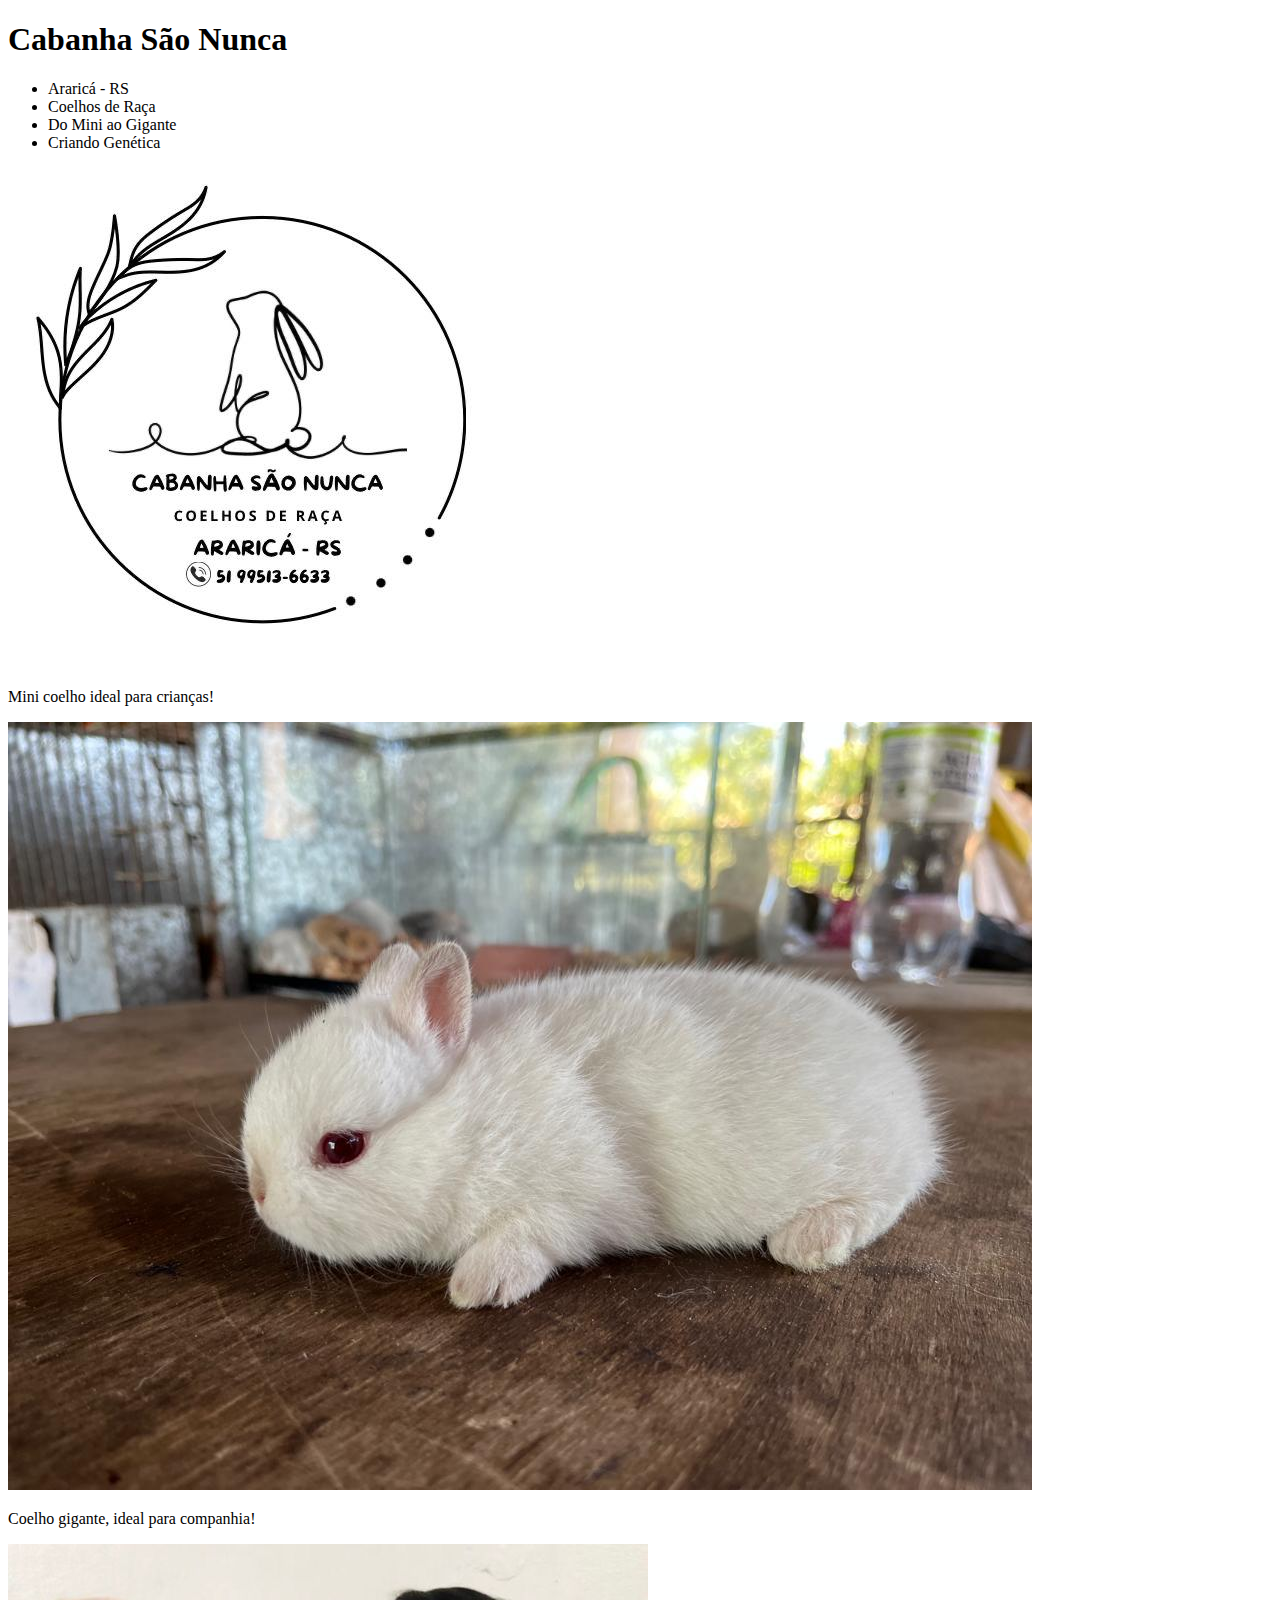
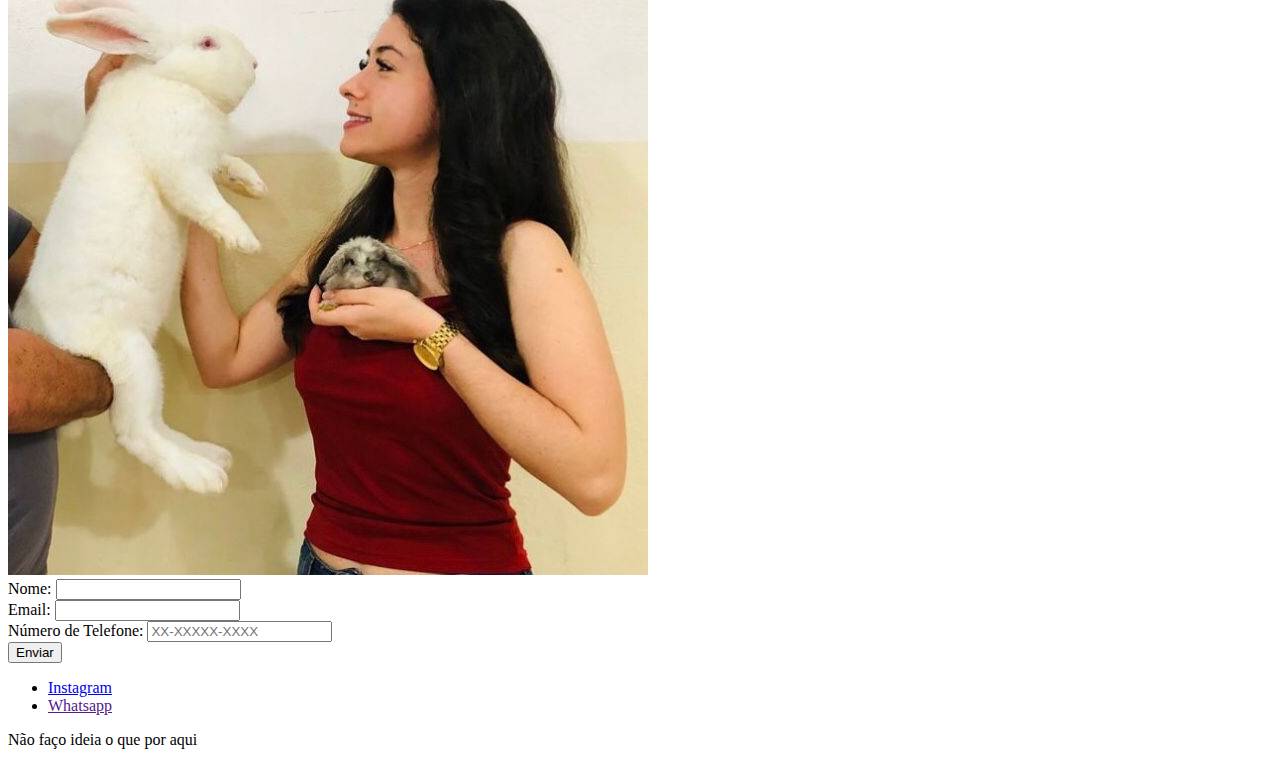
==== index.html @ 342fcc4a "Sketch done" ====
<!DOCTYPE html>
<html lang="ptbr">

<head>
	<meta charset="UTF-8">
	<meta name="viewport" content="width=device-width, initial-scale=1.0">
	<title>Landing Page</title>
</head>

<body id="corpo">
	<header class="cabecalho">
		<h1 class="cabecalho__titulo">Cabanha São Nunca</h1>
	</header>
	<section class="descricao">
		<ul class="descicao__lista">
			<li>
				Araricá - RS
			</li>
			<li>
				Coelhos de Raça
			</li>
			<li>
				Do Mini ao Gigante
			</li>
			<li>
				Criando Genética
			</li>
		</ul>

		<img class="descricao__slogan" src="images/Slogan.jpeg" alt="Slogan Aqui">

	</section>

	<section class="servicos">
		<div class="servicos__mini__coelho">
			<p>Mini coelho ideal para crianças!</p>
			<img src="images/CoelhoMini.jpeg" alt="">
		</div>

		<div class="servicos__coelho__gigante">
			<p>Coelho gigante, ideal para companhia!</p>
			<img src="images/CoelhoGigante+Moca.jpeg" alt="">
		</div>
	</section>

	<section class="contato">
		<div class="contato__form">
			<form action="" method="post">
				<div class="form-field">
					<label for="nome">Nome:</label>
					<input type="text" id="nome" name="nome" required>
				</div>
				<div class="form-field">
					<label for="email">Email:</label>
					<input type="email" id="email" name="email" required>
				</div>
				<div class="form-field">
					<label for="telefone">Número de Telefone:</label>
					<input type="tel" id="telefone" name="telefone" required pattern="\d{2}-\d{5}-\d{4}"
						placeholder="XX-XXXXX-XXXX">
				</div>
				<div class="form-field">
					<input type="submit" value="Enviar">
				</div>
			</form>
		</div>

		<div class="contato__paginas">
			<ul>
				<li><a href="https://www.instagram.com/cabanhasaonunca/">Instagram</a></li>
				<li><a href="">Whatsapp</a></li>
			</ul>
		</div>



	</section>

	<footer class="rodape">
		<p>Não faço ideia o que por aqui</p>

	</footer>

</body>

</html>
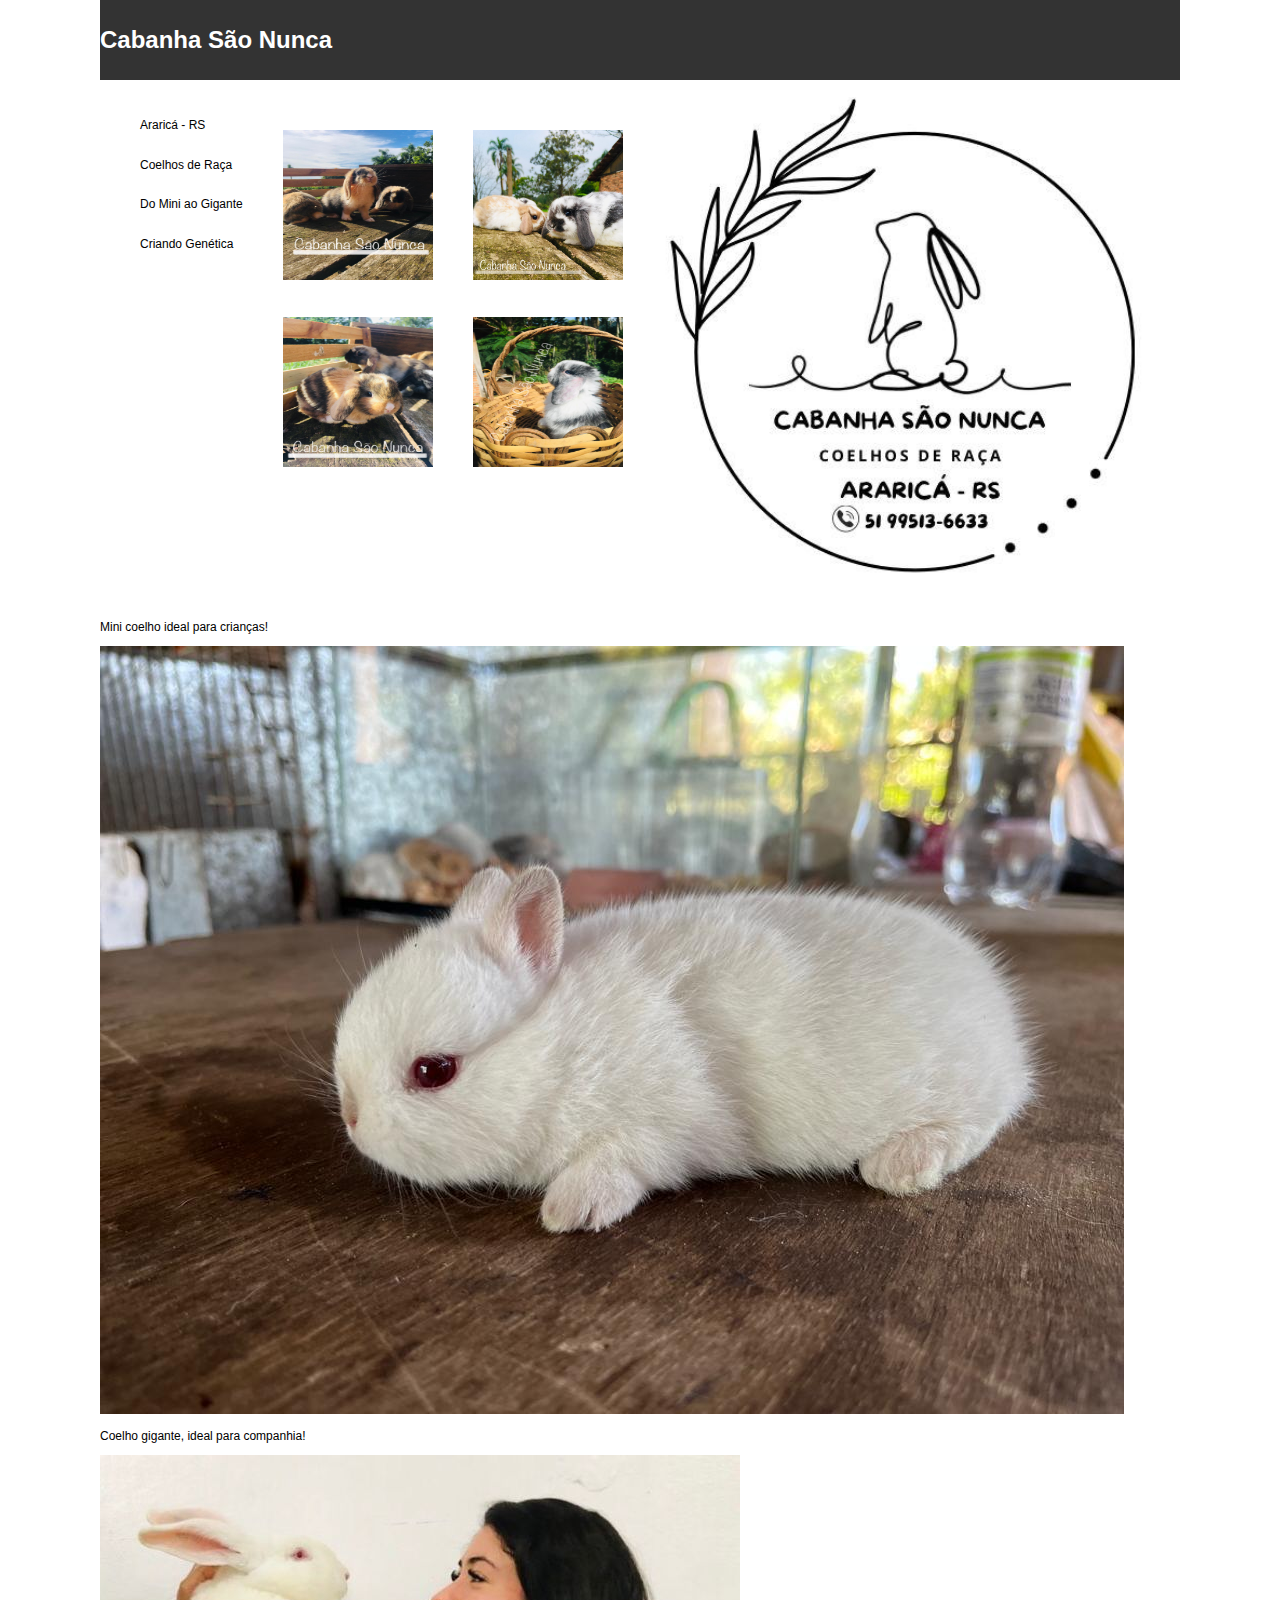
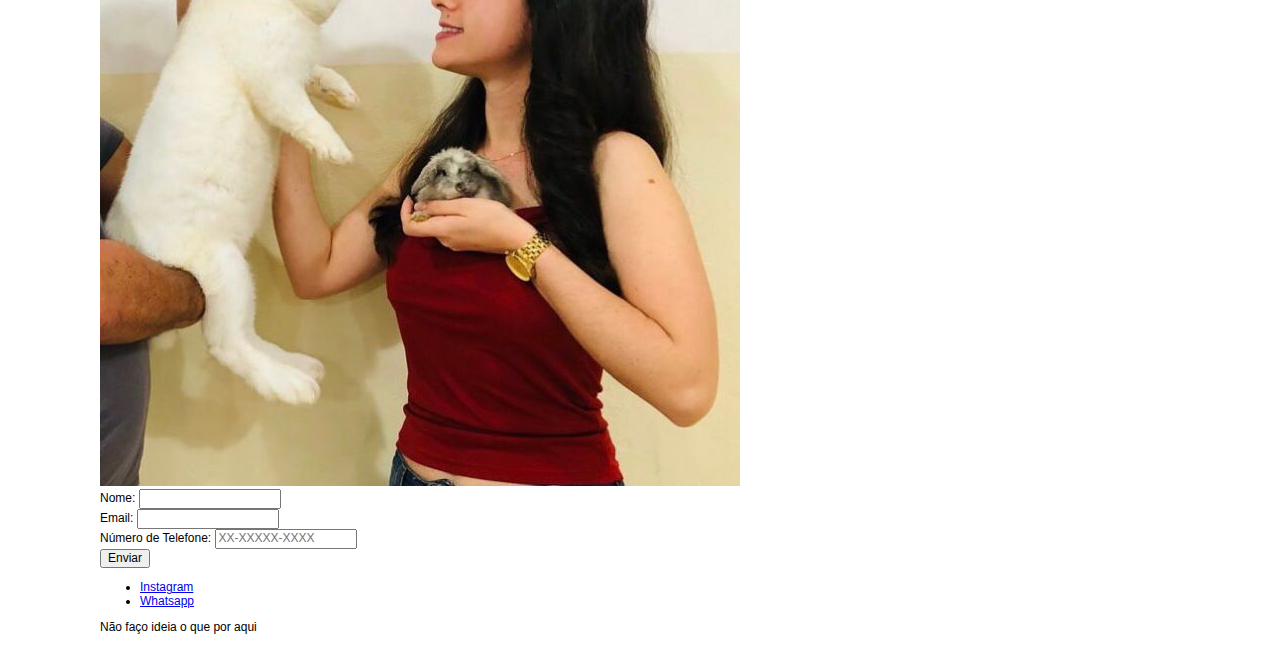
==== commit 2e5ae012: "Starting to style the page" ====
--- a/index.html
+++ b/index.html
@@ -4,82 +4,96 @@
 <head>
 	<meta charset="UTF-8">
 	<meta name="viewport" content="width=device-width, initial-scale=1.0">
+	<link rel="stylesheet" href="css/normalize.css">
+	<link rel="stylesheet" href="css/style.css">
+
 	<title>Landing Page</title>
 </head>
 
 <body id="corpo">
-	<header class="cabecalho">
-		<h1 class="cabecalho__titulo">Cabanha São Nunca</h1>
-	</header>
-	<section class="descricao">
-		<ul class="descicao__lista">
-			<li>
-				Araricá - RS
-			</li>
-			<li>
-				Coelhos de Raça
-			</li>
-			<li>
-				Do Mini ao Gigante
-			</li>
-			<li>
-				Criando Genética
-			</li>
-		</ul>
+	<div class="container">
+		<header class="cabecalho">
+			<h1 class="cabecalho__titulo">Cabanha São Nunca</h1>
+		</header>
 
-		<img class="descricao__slogan" src="images/Slogan.jpeg" alt="Slogan Aqui">
+		<section class="descricao">
+			<ul class="descricao__lista">
+				<li>
+					Araricá - RS
+				</li>
+				<li>
+					Coelhos de Raça
+				</li>
+				<li>
+					Do Mini ao Gigante
+				</li>
+				<li>
+					Criando Genética
+				</li>
+			</ul>
+			<ul class="descricao__lista">
+				<li><img class="descricao__lista__imagens" src="images/Coelhos_mesa.jpeg" alt=""></li>
+				<li><img class="descricao__lista__imagens" src="images/Coelhos_mesa_2.jpeg" alt=""></li>
+			</ul>
+			<ul class="descricao__lista">
+				<li><img class="descricao__lista__imagens" src="images/Coelhos_mesa_3.jpeg" alt=""></li>
+				<li><img class="descricao__lista__imagens" src="images/Coelho_cesta.jpeg" alt=""></li>
+			</ul>
 
-	</section>
+			<img class="descricao__slogan" src="images/Slogan.jpeg" alt="Slogan Aqui">
 
-	<section class="servicos">
-		<div class="servicos__mini__coelho">
-			<p>Mini coelho ideal para crianças!</p>
-			<img src="images/CoelhoMini.jpeg" alt="">
-		</div>
+		</section>
 
-		<div class="servicos__coelho__gigante">
-			<p>Coelho gigante, ideal para companhia!</p>
-			<img src="images/CoelhoGigante+Moca.jpeg" alt="">
-		</div>
-	</section>
+		<section class="servicos">
+			<div class="servicos__mini__coelho">
+				<p>Mini coelho ideal para crianças!</p>
+				<img src="images/CoelhoMini.jpeg" alt="">
+			</div>
 
-	<section class="contato">
-		<div class="contato__form">
-			<form action="" method="post">
-				<div class="form-field">
-					<label for="nome">Nome:</label>
-					<input type="text" id="nome" name="nome" required>
-				</div>
-				<div class="form-field">
-					<label for="email">Email:</label>
-					<input type="email" id="email" name="email" required>
-				</div>
-				<div class="form-field">
-					<label for="telefone">Número de Telefone:</label>
-					<input type="tel" id="telefone" name="telefone" required pattern="\d{2}-\d{5}-\d{4}"
-						placeholder="XX-XXXXX-XXXX">
-				</div>
-				<div class="form-field">
-					<input type="submit" value="Enviar">
-				</div>
-			</form>
-		</div>
+			<div class="servicos__coelho__gigante">
+				<p>Coelho gigante, ideal para companhia!</p>
+				<img src="images/CoelhoGigante+Moca.jpeg" alt="">
+			</div>
+		</section>
 
-		<div class="contato__paginas">
-			<ul>
-				<li><a href="https://www.instagram.com/cabanhasaonunca/">Instagram</a></li>
-				<li><a href="">Whatsapp</a></li>
-			</ul>
-		</div>
+		<section class="contato">
+			<div class="contato__form">
+				<form action="" method="post">
+					<div class="form-field">
+						<label for="nome">Nome:</label>
+						<input type="text" id="nome" name="nome" required>
+					</div>
+					<div class="form-field">
+						<label for="email">Email:</label>
+						<input type="email" id="email" name="email" required>
+					</div>
+					<div class="form-field">
+						<label for="telefone">Número de Telefone:</label>
+						<input type="tel" id="telefone" name="telefone" required pattern="\d{2}-\d{5}-\d{4}"
+							placeholder="XX-XXXXX-XXXX">
+					</div>
+					<div class="form-field">
+						<input type="submit" value="Enviar">
+					</div>
+				</form>
+			</div>
+
+			<div class="contato__paginas">
+				<ul>
+					<li><a href="https://www.instagram.com/cabanhasaonunca/">Instagram</a></li>
+					<li><a href="https://wa.me/5551995136633">Whatsapp</a></li>
+				</ul>
+			</div>
 
 
 
-	</section>
+		</section>
 
-	<footer class="rodape">
-		<p>Não faço ideia o que por aqui</p>
+		<footer class="rodape">
+			<p>Não faço ideia o que por aqui</p>
 
-	</footer>
+		</footer>
+	</div>
 
 </body>
 
--- a/css/style.css
+++ b/css/style.css
@@ -0,0 +1,54 @@
+body {
+	font: 12px "Lucida Grande", "Lucida Sans Unicode", Arial, Sans-serif;
+}
+
+.container {
+	width: 1080px;
+	margin: 0 auto;
+}
+
+.cabecalho {
+	background: #333;
+	color: #fff;
+	padding: 10px 0;
+}
+
+.descricao__lista {
+	float: left;
+
+	li {
+		margin-left: 0;
+		padding-left: 0;
+		padding-top: 25%;
+		list-style: none;
+
+	}
+}
+
+.descricao__lista__imagens {
+	display: block;
+	/* padding-top: 15%; */
+	width: 150px;
+	height: 150px;
+}
+
+.descricao__slogan {
+	float: right;
+	width: 50%;
+	height: 50%;
+	display: block;
+}
+
+.servicos {
+	display: block;
+	clear: both;
+	/* float: left; */
+}
+
+/* .contato {
+	float: left;
+}
+
+.rodape {
+	float: left;
+} */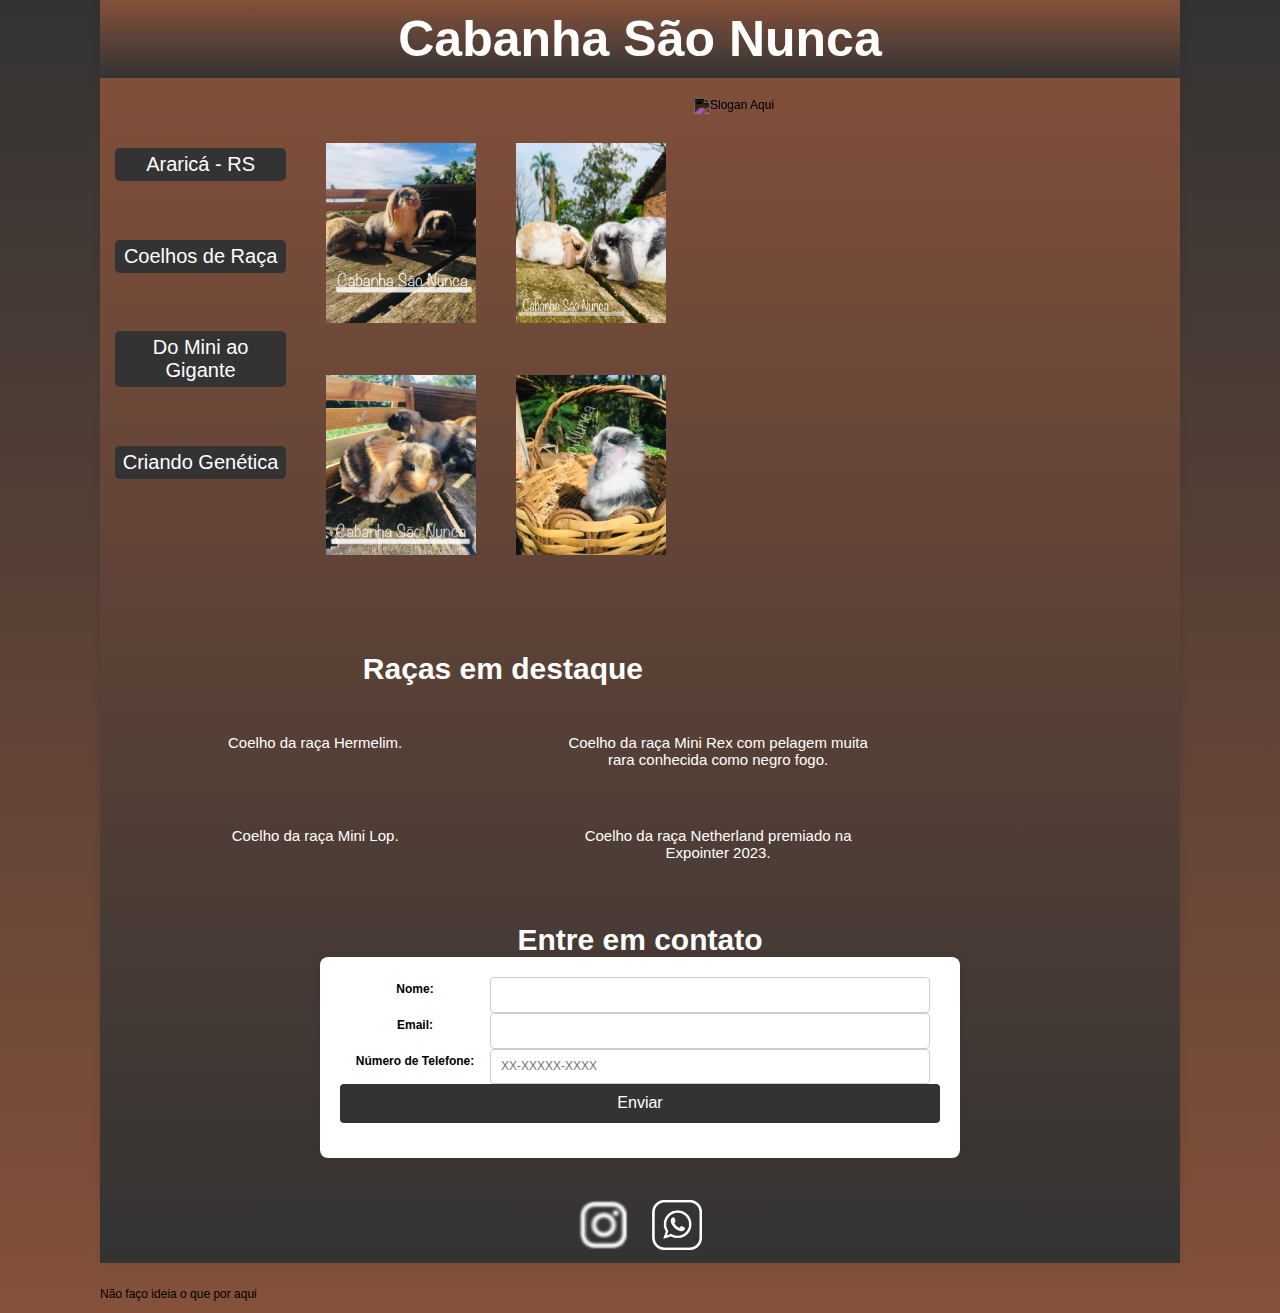
==== commit bc673779: "almost done" ====
--- a/index.html
+++ b/index.html
@@ -6,6 +6,7 @@
 	<meta name="viewport" content="width=device-width, initial-scale=1.0">
 	<link rel="stylesheet" href="css/normalize.css">
 	<link rel="stylesheet" href="css/style.css">
+	<script src="scripts/script.js" defer></script>
 
 	<title>Landing Page</title>
 </head>
@@ -31,32 +32,53 @@
 					Criando Genética
 				</li>
 			</ul>
-			<ul class="descricao__lista">
+			<ul class="descricao__lista__2">
 				<li><img class="descricao__lista__imagens" src="images/Coelhos_mesa.jpeg" alt=""></li>
 				<li><img class="descricao__lista__imagens" src="images/Coelhos_mesa_2.jpeg" alt=""></li>
 			</ul>
-			<ul class="descricao__lista">
+			<ul class="descricao__lista__2">
 				<li><img class="descricao__lista__imagens" src="images/Coelhos_mesa_3.jpeg" alt=""></li>
 				<li><img class="descricao__lista__imagens" src="images/Coelho_cesta.jpeg" alt=""></li>
 			</ul>
 
-			<img class="descricao__slogan" src="images/Slogan.jpeg" alt="Slogan Aqui">
+			<img id="slogan" class="descricao__slogan" src="images/Slogan1.png" alt="Slogan Aqui">
 
 		</section>
 
+
+
 		<section class="servicos">
-			<div class="servicos__mini__coelho">
-				<p>Mini coelho ideal para crianças!</p>
-				<img src="images/CoelhoMini.jpeg" alt="">
+
+			<h2 class="servicos__titulo">Raças em destaque</h2>
+
+			<div class="servicos__produtos">
+				<div class="servicos__produtos__produto">
+
+					<img class="imagem__coelho_1_2" src="images/Hermelim.jpeg" alt="">
+					<p>Coelho da raça Hermelim.</p>
+				</div>
+
+				<div class="servicos__produtos__produto">
+					<img class="imagem__coelho_1_2" src="images/MiniLop.jpeg" alt="">
+					<p>Coelho da raça Mini Lop.</p>
+				</div>
 			</div>
 
-			<div class="servicos__coelho__gigante">
-				<p>Coelho gigante, ideal para companhia!</p>
-				<img src="images/CoelhoGigante+Moca.jpeg" alt="">
+			<div class="servicos__produtos">
+				<div class="servicos__produtos__produto">
+					<img class="imagem__coelho_1_2" src="images/MiniRexNegroFogo.jpeg" alt="">
+					<p>Coelho da raça Mini Rex com pelagem muita rara conhecida como negro fogo.</p>
+				</div>
+
+				<div class="servicos__produtos__produto">
+					<img class="imagem__coelho_1_2" src="images/NetherlandPremiadoNaExpointer2023.jpeg" alt="">
+					<p>Coelho da raça Netherland premiado na Expointer 2023.</p>
+				</div>
 			</div>
 		</section>
 
 		<section class="contato">
+			<h2 class="contato__titulo">Entre em contato</h2>
 			<div class="contato__form">
 				<form action="" method="post">
 					<div class="form-field">
@@ -80,8 +102,8 @@
 
 			<div class="contato__paginas">
 				<ul>
-					<li><a href="https://www.instagram.com/cabanhasaonunca/">Instagram</a></li>
-					<li><a href="https://wa.me/5551995136633">Whatsapp</a></li>
+					<li><a href="https://www.instagram.com/cabanhasaonunca/"><img src="images/Logo_whats2/instagram_preto.png" alt=""></a></li>
+					<li><a href="https://wa.me/5551995136633"><img src="images/Logo_whats2/Logo_sem_fundo.png" alt=""></a></li>
 				</ul>
 			</div>
 
--- a/css/style.css
+++ b/css/style.css
@@ -1,25 +1,72 @@
 body {
 	font: 12px "Lucida Grande", "Lucida Sans Unicode", Arial, Sans-serif;
+	margin: 0;
+	padding: 0;
+	background: linear-gradient(to bottom, #333, rgb(133, 81, 58));
 }
 
 .container {
 	width: 1080px;
 	margin: 0 auto;
+	background-color: #ffffff;
+	box-shadow: 0 0 10px rgba(0, 0, 0, 0.1);
+	background: linear-gradient(to bottom, rgb(133, 81, 58), #333);
 }
 
 .cabecalho {
-	background: #333;
+	/* background: #333; */
+	background: linear-gradient(to bottom, rgb(133, 81, 58), #333);
 	color: #fff;
 	padding: 10px 0;
+	text-align: center;
+}
+
+.cabecalho__titulo {
+    font-size: 50px;
+    margin: 0;
+}
+
+.descricao::after {
+    content: "";
+    display: block;
+    clear: both;
+}
+
+.descricao {
+	/* background-color: #333; */
+    color: #fff;
+	margin: 0;
+	padding: 0;
 }
 
 .descricao__lista {
 	float: left;
+	text-align: left;
+	/* background-color: #333; */
+	height: 500px;
+	padding-left: 15px;
+	clear: both;
+
+	li {
+		margin-left: 0;
+		padding: 3%;
+		margin-top: 34%;
+		border-radius: 5px;
+		list-style: none;
+		font-size: 20px;
+		text-align: center;
+		background-color: #333;
+	}
+}
+
+.descricao__lista__2 {
+	float: left;
+	padding-left: 40px;
 
 	li {
 		margin-left: 0;
 		padding-left: 0;
-		padding-top: 25%;
+		padding-top: 35%;
 		list-style: none;
 
 	}
@@ -29,26 +76,166 @@
 	display: block;
 	/* padding-top: 15%; */
 	width: 150px;
-	height: 150px;
+	height: 180px;
 }
 
 .descricao__slogan {
 	float: right;
+	width: 45%;
+	margin-top: 20px;
+	display: block;
+	filter: invert(100%);
+}
+
+.descricao__slogan:hover {
+	cursor: pointer;
+}
+
+.servicos {
+	display: block;
+	clear: both;
+	float: left;
+}
+
+.servicos__titulo {
+	text-align: center;
+	color: #fff;
+	font-size: 30px;
+	margin-top: 50px;
+	margin-bottom: 0px;
+}
+
+.servicos__produtos {
+	float: left;
 	width: 50%;
-	height: 50%;
-	display: block;
-}
-
-.servicos {
-	display: block;
-	clear: both;
+	text-align: center;
+	p {
+		width: 80%;
+		margin-left: 54px;
+		height: 30px;
+	}
+}
+
+.servicos__produtos__produto {
+	text-align: center;
+
+	p {
+		color: #fff;
+		font-size: 15px;
+	}
+}
+
+.imagem__coelho_1_2 {
 	/* float: left; */
-}
-
-/* .contato {
-	float: left;
+	padding-top: 30px;
+	width: 80%;
+	/* margin-left: 54px; */
+
+}
+
+.contato {
+	display: block;
+	clear: both;
+	text-align: center;
+	padding-top: 1px;
+}
+
+.contato__titulo {
+	text-align: center;
+	color: #fff;
+	font-size: 30px;
+	margin-top: 50px;
+	margin-bottom: 0px;
+}
+
+.contato__form{
+	float: center;
+}
+
+form {
+    max-width: 600px;
+    margin: 0 auto;
+	padding: 20px;
+    background-color: #ffffff;
+    box-shadow: 0 0 10px rgba(0, 0, 0, 0.1);
+    border-radius: 8px;
+}
+
+.form-field {
+    clear: both;
+    margin-bottom: 15px;
+}
+
+.form-field label {
+    float: left;
+    width: 150px;
+    margin-top: 5px;
+    font-weight: bold;
+}
+
+.form-field input[type="text"],
+.form-field input[type="email"],
+.form-field input[type="tel"] {
+    float: left;
+    width: calc(100% - 160px); /* Espaço para label + margem */
+    padding: 10px;
+    border: 1px solid #ccc;
+    border-radius: 4px;
+    box-sizing: border-box; /* Inclui padding e border no width */
+}
+
+.form-field input[type="submit"] {
+    clear: both;
+    width: 100%;
+    padding: 10px;
+    background-color: #333;
+    color: #ffffff;
+    border: none;
+    border-radius: 4px;
+    cursor: pointer;
+    font-size: 16px;
+    transition: background-color 0.3s ease;
+}
+
+.form-field input[type="submit"]:hover {
+    background-color: rgb(133, 81, 58);
+}
+
+
+.contato__paginas{
+	/* float: left; */
+	width: 100%;
+	text-align: center;
+
+	ul {
+		padding-left: 0px;
+		li {
+			display: inline;
+			margin-left: 0;
+			padding-left: 0;
+			list-style: none;
+
+			img {
+				width: 50px;
+				height: 50px;
+				padding: 10px;
+				margin-top: 20px;
+				filter: invert(100%);
+
+			}
+		}
+	}
+
+
+
+}
+
+
+.contato {
+	clear: both;
 }
 
 .rodape {
 	float: left;
-} */+	clear: both;
+}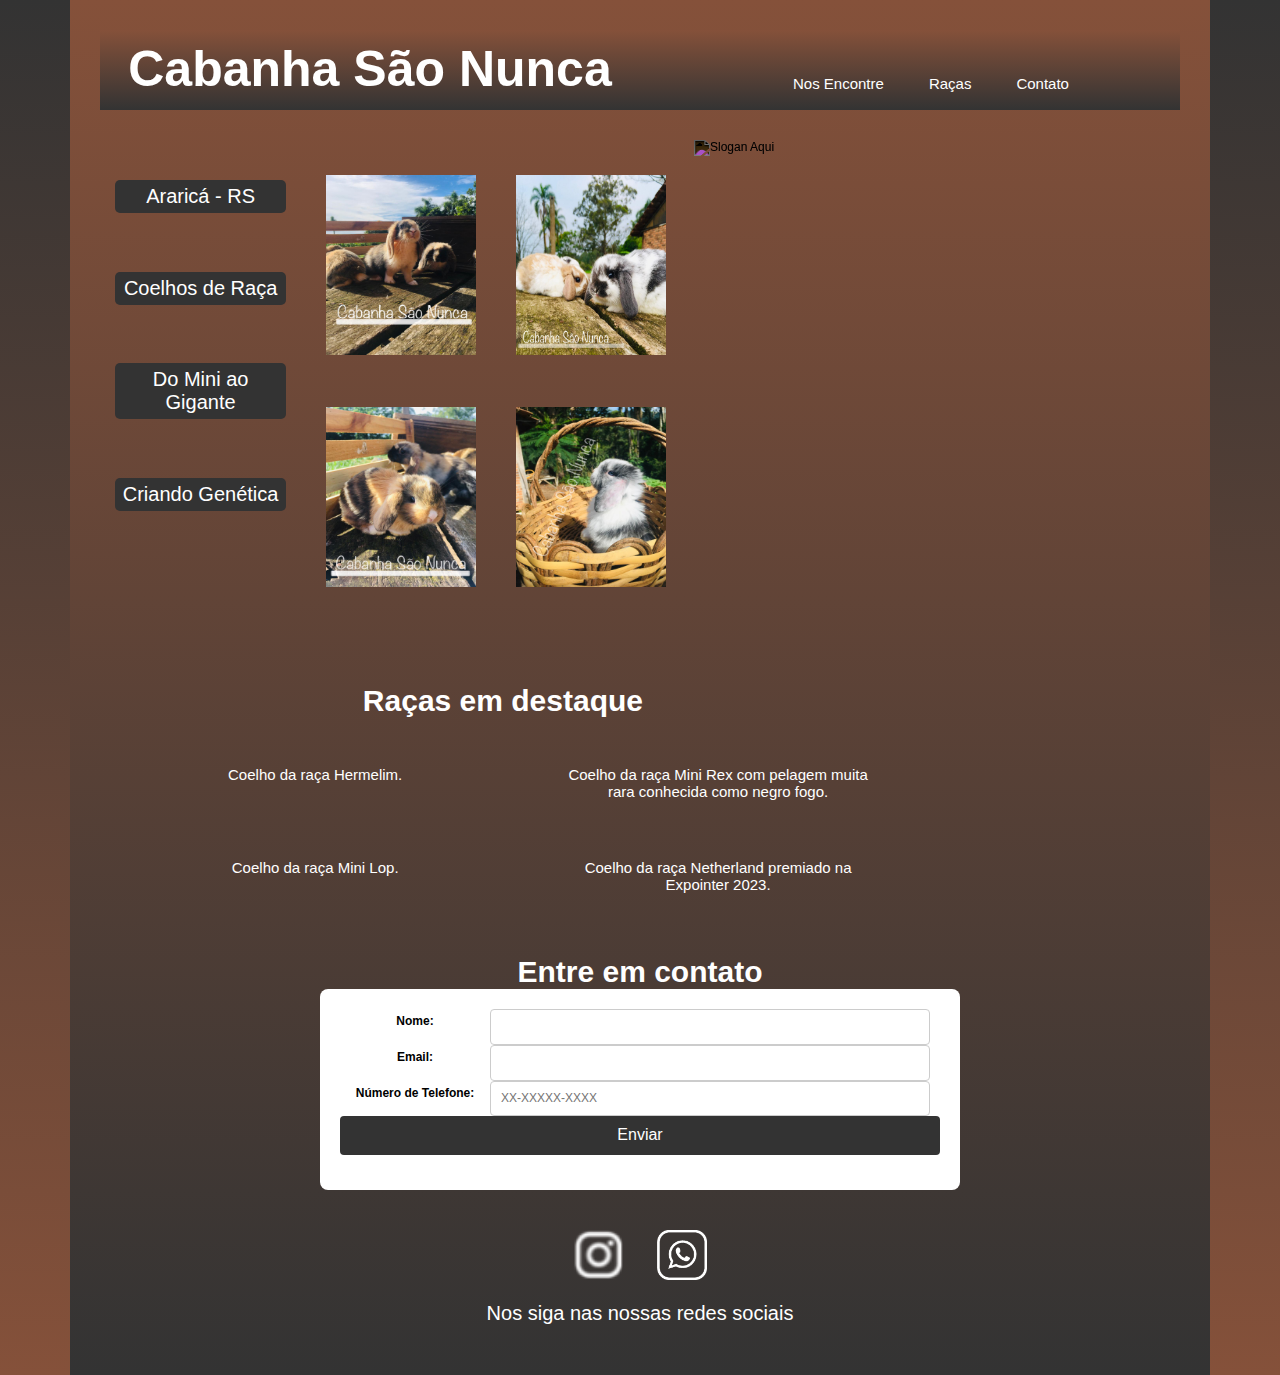
==== commit 5940c04b: "working on navbar" ====
--- a/index.html
+++ b/index.html
@@ -14,7 +14,19 @@
 <body id="corpo">
 	<div class="container">
 		<header class="cabecalho">
-			<h1 class="cabecalho__titulo">Cabanha São Nunca</h1>
+			<section class="cabecalho__secao">
+				<h1 class="cabecalho__secao__titulo">
+					Cabanha São Nunca
+				</h1>
+				<nav class="navbar">
+					<ul>
+						<li class="navbar__botoes" id="navbar__nosEncontre">Nos Encontre</li>
+						<li class="navbar__botoes" id="navbar__racas">Raças</li>
+						<li class="navbar__botoes" id="navbar__contato">Contato</li>
+					</ul>
+				</nav>
+			</section>
+
 		</header>
 
 		<section class="descricao">
@@ -100,20 +112,20 @@
 				</form>
 			</div>
 
-			<div class="contato__paginas">
-				<ul>
-					<li><a href="https://www.instagram.com/cabanhasaonunca/"><img src="images/Logo_whats2/instagram_preto.png" alt=""></a></li>
-					<li><a href="https://wa.me/5551995136633"><img src="images/Logo_whats2/Logo_sem_fundo.png" alt=""></a></li>
-				</ul>
-			</div>
+
 
 
 
 		</section>
 
 		<footer class="rodape">
-			<p>Não faço ideia o que por aqui</p>
-
+			<div class="redes__sociais">
+				<ul>
+					<li><a href="https://www.instagram.com/cabanhasaonunca/"><img src="images/Logo_whats2/instagram_preto.png" alt=""></a></li>
+					<li><a href="https://wa.me/5551995136633"><img src="images/Logo_whats2/Logo_sem_fundo.png" alt=""></a></li>
+				</ul>
+				<p>Nos siga nas nossas redes sociais</p>
+			</div>
 		</footer>
 	</div>
 
--- a/css/style.css
+++ b/css/style.css
@@ -1,30 +1,76 @@
+:root {
+	--cor-primaria: #333;
+	--cor-secundaria: rgb(133, 81, 58);
+	--cor-fontes: #fff;
+	--cor-borda: #ccc;
+
+	--fonte-textos: "Lucida Grande", "Lucida Sans Unicode", Arial, Sans-serif;
+
+}
+
 body {
-	font: 12px "Lucida Grande", "Lucida Sans Unicode", Arial, Sans-serif;
+	font: 12px var(--fonte-textos);
 	margin: 0;
 	padding: 0;
-	background: linear-gradient(to bottom, #333, rgb(133, 81, 58));
+	background: linear-gradient(to bottom, var(--cor-primaria), var(--cor-secundaria));
 }
 
 .container {
 	width: 1080px;
 	margin: 0 auto;
-	background-color: #ffffff;
-	box-shadow: 0 0 10px rgba(0, 0, 0, 0.1);
-	background: linear-gradient(to bottom, rgb(133, 81, 58), #333);
-}
+	height: 100%;
+	background: linear-gradient(to bottom, var(--cor-secundaria), var(--cor-primaria));
+	padding: 30px;
+}
+
+/* Cabecalho */
 
 .cabecalho {
 	/* background: #333; */
-	background: linear-gradient(to bottom, rgb(133, 81, 58), #333);
-	color: #fff;
+	background: linear-gradient(to bottom, var(--cor-secundaria), var(--cor-primaria));
+	color: var(--cor-fontes);
+	height: 60px;
 	padding: 10px 0;
 	text-align: center;
 }
 
-.cabecalho__titulo {
-    font-size: 50px;
+.cabecalho__secao {
+	/* float: left; */
+	display: block;
+}
+
+.cabecalho__secao__titulo {
+    float: left;
+	font-size: 50px;
+	width: 50%;
     margin: 0;
 }
+
+.navbar{
+	ul{
+		list-style: none;
+		padding: 0;
+		margin: 0;
+		float: right;
+		width: 40%;
+	}
+}
+
+.navbar__botoes {
+	float: left;
+	margin-left: 45px;
+	display: block;
+	text-align: center;
+	margin-top: 35px;
+	color: var(--cor-fontes);
+	font-size: 15px;
+
+}
+
+
+/* Cabecalho */
+
+/* Descricao + Slogan */
 
 .descricao::after {
     content: "";
@@ -34,7 +80,7 @@
 
 .descricao {
 	/* background-color: #333; */
-    color: #fff;
+    color: var(--cor-fontes);
 	margin: 0;
 	padding: 0;
 }
@@ -55,7 +101,7 @@
 		list-style: none;
 		font-size: 20px;
 		text-align: center;
-		background-color: #333;
+		background-color: var(--cor-primaria);
 	}
 }
 
@@ -82,7 +128,7 @@
 .descricao__slogan {
 	float: right;
 	width: 45%;
-	margin-top: 20px;
+	margin-top: 30px;
 	display: block;
 	filter: invert(100%);
 }
@@ -91,6 +137,10 @@
 	cursor: pointer;
 }
 
+/* Descricao + Slogan */
+
+/* Servicos */
+
 .servicos {
 	display: block;
 	clear: both;
@@ -99,7 +149,7 @@
 
 .servicos__titulo {
 	text-align: center;
-	color: #fff;
+	color: var(--cor-fontes);
 	font-size: 30px;
 	margin-top: 50px;
 	margin-bottom: 0px;
@@ -120,7 +170,7 @@
 	text-align: center;
 
 	p {
-		color: #fff;
+		color: var(--cor-fontes);
 		font-size: 15px;
 	}
 }
@@ -133,6 +183,10 @@
 
 }
 
+/* Servicos */
+
+/* Contato */
+
 .contato {
 	display: block;
 	clear: both;
@@ -142,7 +196,7 @@
 
 .contato__titulo {
 	text-align: center;
-	color: #fff;
+	color: var(--cor-fontes);
 	font-size: 30px;
 	margin-top: 50px;
 	margin-bottom: 0px;
@@ -156,8 +210,7 @@
     max-width: 600px;
     margin: 0 auto;
 	padding: 20px;
-    background-color: #ffffff;
-    box-shadow: 0 0 10px rgba(0, 0, 0, 0.1);
+    background-color: var(--cor-fontes);
     border-radius: 8px;
 }
 
@@ -177,19 +230,19 @@
 .form-field input[type="email"],
 .form-field input[type="tel"] {
     float: left;
-    width: calc(100% - 160px); /* Espaço para label + margem */
+    width: calc(100% - 160px);
     padding: 10px;
-    border: 1px solid #ccc;
+    border: 1px solid var(--cor-borda);
     border-radius: 4px;
-    box-sizing: border-box; /* Inclui padding e border no width */
+    box-sizing: border-box;
 }
 
 .form-field input[type="submit"] {
     clear: both;
     width: 100%;
     padding: 10px;
-    background-color: #333;
-    color: #ffffff;
+    background-color: var(--cor-primaria);
+    color: var(--cor-fontes);
     border: none;
     border-radius: 4px;
     cursor: pointer;
@@ -198,17 +251,27 @@
 }
 
 .form-field input[type="submit"]:hover {
-    background-color: rgb(133, 81, 58);
-}
-
-
-.contato__paginas{
+    background-color: var(--cor-secundaria);
+}
+
+.contato {
+	clear: both;
+}
+
+/* Contato */
+
+/* Rodape */
+
+
+.redes__sociais{
 	/* float: left; */
 	width: 100%;
 	text-align: center;
 
 	ul {
+		height: 60px;
 		padding-left: 0px;
+		margin-top: 40px;
 		li {
 			display: inline;
 			margin-left: 0;
@@ -218,24 +281,21 @@
 			img {
 				width: 50px;
 				height: 50px;
-				padding: 10px;
-				margin-top: 20px;
 				filter: invert(100%);
+				margin-left: 15px;
+				margin-right: 15px;
+				border-radius: 7px;
 
 			}
 		}
 	}
 
-
-
-}
-
-
-.contato {
-	clear: both;
-}
-
-.rodape {
-	float: left;
-	clear: both;
-}+	p {
+		color: var(--cor-fontes);
+		font-size: 20px;
+		margin-top: 0;
+	}
+
+}
+
+/* Rodape */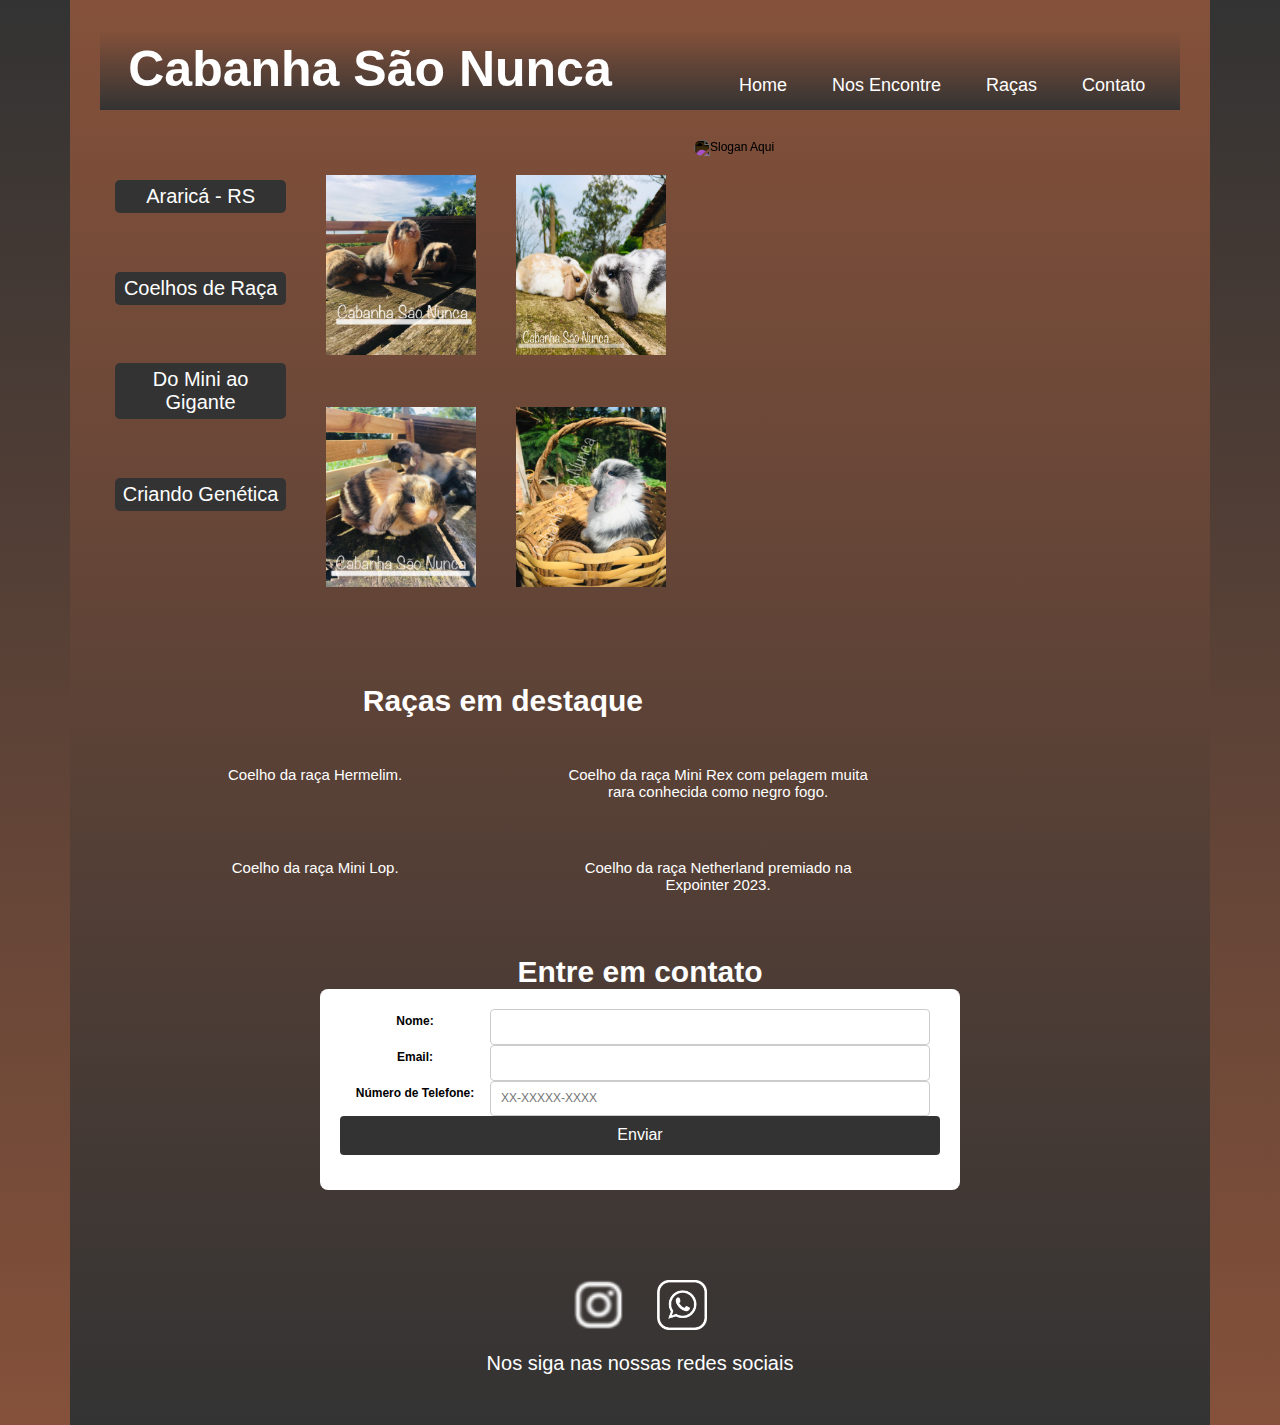
==== commit 90050c3a: "done until find us" ====
--- a/index.html
+++ b/index.html
@@ -20,6 +20,7 @@
 				</h1>
 				<nav class="navbar">
 					<ul>
+						<li class="navbar__botoes" id="navbar__home">Home</li>
 						<li class="navbar__botoes" id="navbar__nosEncontre">Nos Encontre</li>
 						<li class="navbar__botoes" id="navbar__racas">Raças</li>
 						<li class="navbar__botoes" id="navbar__contato">Contato</li>
--- a/css/style.css
+++ b/css/style.css
@@ -13,12 +13,13 @@
 	margin: 0;
 	padding: 0;
 	background: linear-gradient(to bottom, var(--cor-primaria), var(--cor-secundaria));
+	min-height: 1150px;
 }
 
 .container {
 	width: 1080px;
 	margin: 0 auto;
-	height: 100%;
+	min-height: 1150px;
 	background: linear-gradient(to bottom, var(--cor-secundaria), var(--cor-primaria));
 	padding: 30px;
 }
@@ -40,19 +41,19 @@
 }
 
 .cabecalho__secao__titulo {
-    float: left;
+	float: left;
 	font-size: 50px;
 	width: 50%;
-    margin: 0;
-}
-
-.navbar{
-	ul{
+	margin: 0;
+}
+
+.navbar {
+	ul {
 		list-style: none;
 		padding: 0;
 		margin: 0;
 		float: right;
-		width: 40%;
+		width: 45%;
 	}
 }
 
@@ -63,8 +64,7 @@
 	text-align: center;
 	margin-top: 35px;
 	color: var(--cor-fontes);
-	font-size: 15px;
-
+	font-size: 18px;
 }
 
 
@@ -73,14 +73,14 @@
 /* Descricao + Slogan */
 
 .descricao::after {
-    content: "";
-    display: block;
-    clear: both;
+	content: "";
+	display: block;
+	clear: both;
 }
 
 .descricao {
 	/* background-color: #333; */
-    color: var(--cor-fontes);
+	color: var(--cor-fontes);
 	margin: 0;
 	padding: 0;
 }
@@ -131,6 +131,8 @@
 	margin-top: 30px;
 	display: block;
 	filter: invert(100%);
+	border-radius: 500px;
+	padding: 0;
 }
 
 .descricao__slogan:hover {
@@ -159,6 +161,7 @@
 	float: left;
 	width: 50%;
 	text-align: center;
+
 	p {
 		width: 80%;
 		margin-left: 54px;
@@ -202,56 +205,56 @@
 	margin-bottom: 0px;
 }
 
-.contato__form{
+.contato__form {
 	float: center;
 }
 
 form {
-    max-width: 600px;
-    margin: 0 auto;
+	max-width: 600px;
+	margin: 0 auto;
 	padding: 20px;
-    background-color: var(--cor-fontes);
-    border-radius: 8px;
+	background-color: var(--cor-fontes);
+	border-radius: 8px;
 }
 
 .form-field {
-    clear: both;
-    margin-bottom: 15px;
+	clear: both;
+	margin-bottom: 15px;
 }
 
 .form-field label {
-    float: left;
-    width: 150px;
-    margin-top: 5px;
-    font-weight: bold;
+	float: left;
+	width: 150px;
+	margin-top: 5px;
+	font-weight: bold;
 }
 
 .form-field input[type="text"],
 .form-field input[type="email"],
 .form-field input[type="tel"] {
-    float: left;
-    width: calc(100% - 160px);
-    padding: 10px;
-    border: 1px solid var(--cor-borda);
-    border-radius: 4px;
-    box-sizing: border-box;
+	float: left;
+	width: calc(100% - 160px);
+	padding: 10px;
+	border: 1px solid var(--cor-borda);
+	border-radius: 4px;
+	box-sizing: border-box;
 }
 
 .form-field input[type="submit"] {
-    clear: both;
-    width: 100%;
-    padding: 10px;
-    background-color: var(--cor-primaria);
-    color: var(--cor-fontes);
-    border: none;
-    border-radius: 4px;
-    cursor: pointer;
-    font-size: 16px;
-    transition: background-color 0.3s ease;
+	clear: both;
+	width: 100%;
+	padding: 10px;
+	background-color: var(--cor-primaria);
+	color: var(--cor-fontes);
+	border: none;
+	border-radius: 4px;
+	cursor: pointer;
+	font-size: 16px;
+	transition: background-color 0.3s ease;
 }
 
 .form-field input[type="submit"]:hover {
-    background-color: var(--cor-secundaria);
+	background-color: var(--cor-secundaria);
 }
 
 .contato {
@@ -260,11 +263,45 @@
 
 /* Contato */
 
+/* Nos encontre */
+
+#mapa {
+	display: block;
+	clear: both;
+	text-align: center;
+	width: 100%;
+
+
+	h3 {
+		text-align: center;
+		color: var(--cor-fontes);
+		font-size: 30px;
+		margin-top: 50px;
+		margin-bottom: 0px;
+	}
+
+	div {
+		background-color: black;
+
+		iframe {
+			width: 98.7%;
+			height: 500px;
+			padding: 7px 0px 2px 0px;
+		}
+	}
+
+
+}
+
+/* Nos encontre */
+
+
 /* Rodape */
 
 
-.redes__sociais{
-	/* float: left; */
+.redes__sociais {
+	clear: both;
+	padding-top: 50px;
 	width: 100%;
 	text-align: center;
 
@@ -272,6 +309,7 @@
 		height: 60px;
 		padding-left: 0px;
 		margin-top: 40px;
+
 		li {
 			display: inline;
 			margin-left: 0;
